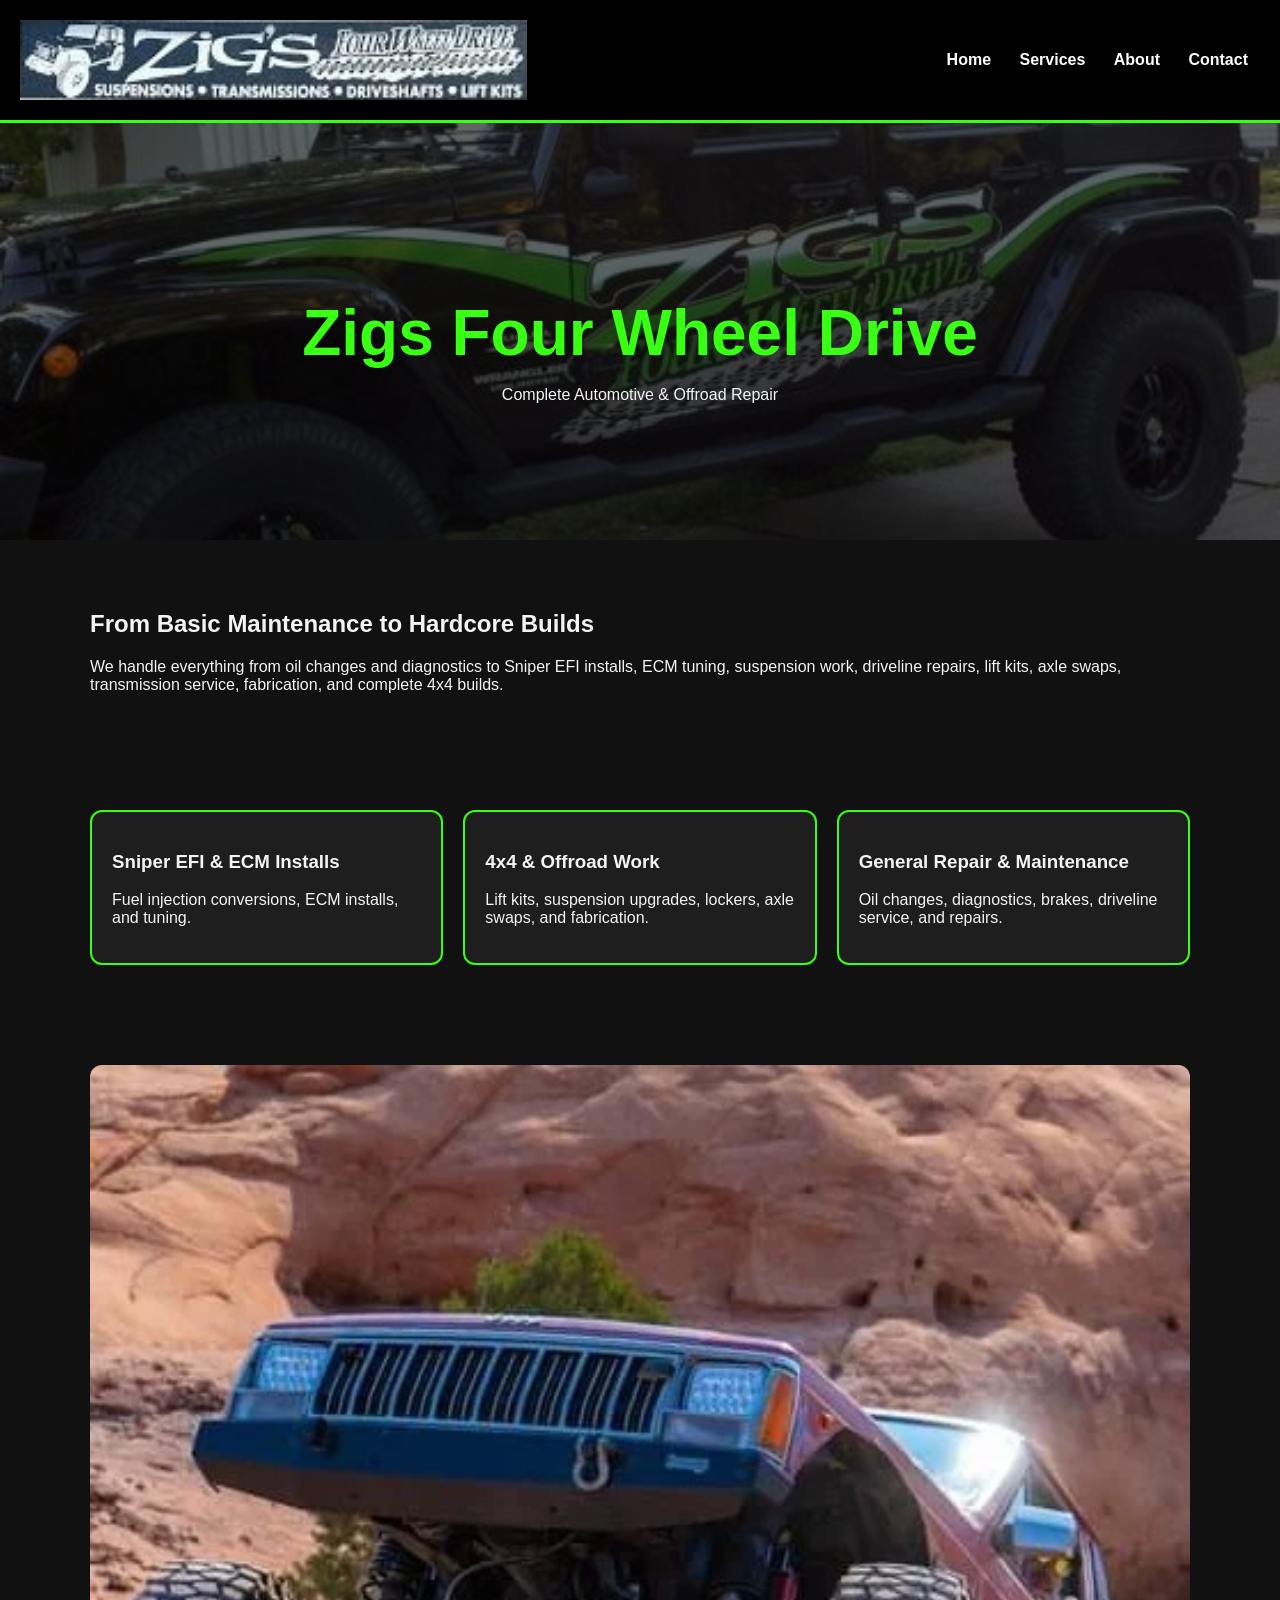
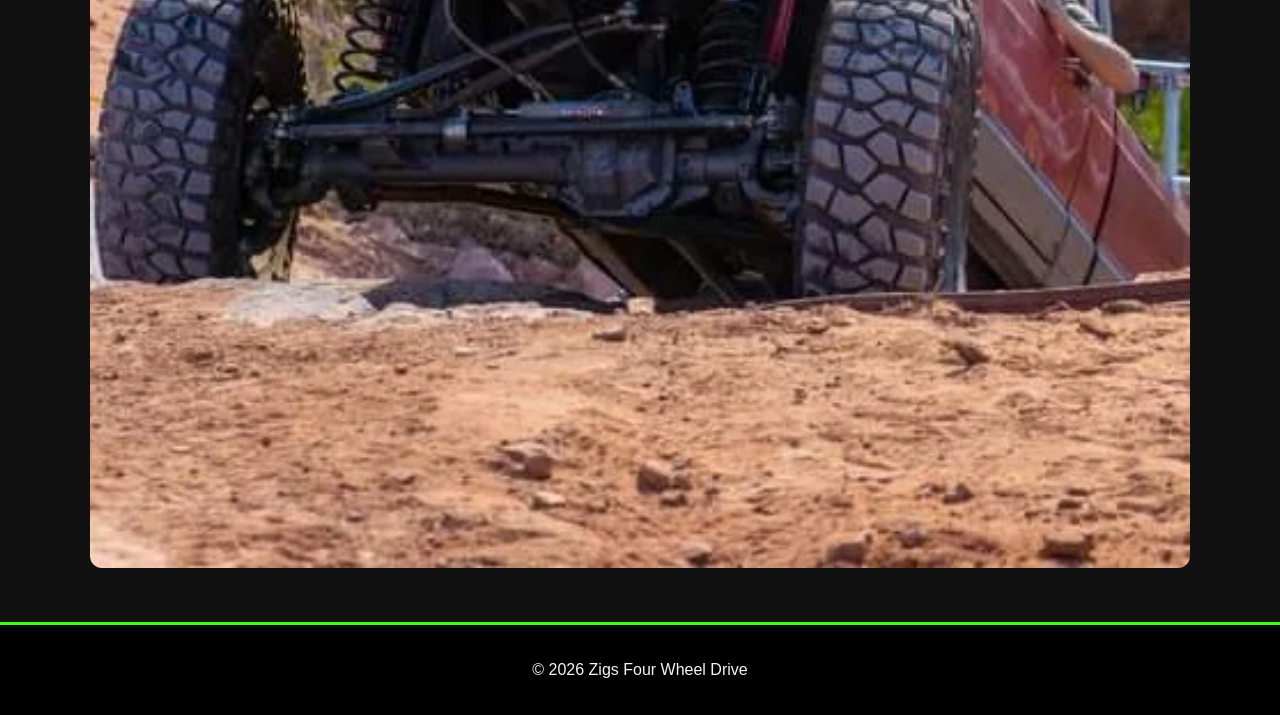
==== index.html @ 1c70395d "Add files via upload" ====
<!DOCTYPE html>
<html lang="en">
<head>
<meta charset="UTF-8">
<meta name="viewport" content="width=device-width, initial-scale=1.0">
<title>Zigs Four Wheel Drive</title>
<link rel="stylesheet" href="styles.css">
</head>
<body>

<header>
  <img src="assets/logo.png" alt="Zigs Four Wheel Drive Logo">
  <nav>
    <a href="index.html">Home</a>
    <a href="services.html">Services</a>
    <a href="about.html">About</a>
    <a href="contact.html">Contact</a>
  </nav>
</header>

<section class="hero">
  <h1>Zigs Four Wheel Drive</h1>
  <p>Complete Automotive & Offroad Repair</p>
</section>

<section class="section">
  <h2>From Basic Maintenance to Hardcore Builds</h2>
  <p>
    We handle everything from oil changes and diagnostics to Sniper EFI installs,
    ECM tuning, suspension work, driveline repairs, lift kits, axle swaps,
    transmission service, fabrication, and complete 4x4 builds.
  </p>
</section>

<section class="section services">
  <div class="card">
    <h3>Sniper EFI & ECM Installs</h3>
    <p>Fuel injection conversions, ECM installs, and tuning.</p>
  </div>

  <div class="card">
    <h3>4x4 & Offroad Work</h3>
    <p>Lift kits, suspension upgrades, lockers, axle swaps, and fabrication.</p>
  </div>

  <div class="card">
    <h3>General Repair & Maintenance</h3>
    <p>Oil changes, diagnostics, brakes, driveline service, and repairs.</p>
  </div>
</section>

<section class="section gallery">
  <img src="assets/jeep.webp" alt="Jeep">
</section>

<footer>
  <p>© 2026 Zigs Four Wheel Drive</p>
</footer>

</body>
</html>
---- styles.css ----
body {
  margin: 0;
  font-family: Arial, sans-serif;
  background: #111;
  color: #f4f4f4;
}

header {
  background: #000;
  padding: 20px;
  display: flex;
  align-items: center;
  justify-content: space-between;
  flex-wrap: wrap;
  border-bottom: 3px solid #39ff14;
}

header img {
  height: 80px;
}

nav a {
  color: white;
  margin: 0 12px;
  text-decoration: none;
  font-weight: bold;
}

.hero {
  background: linear-gradient(rgba(0,0,0,.6), rgba(0,0,0,.6)), url('assets/crawler.jpg');
  background-size: cover;
  background-position: center;
  padding: 120px 20px;
  text-align: center;
}

.hero h1 {
  font-size: 4rem;
  margin-bottom: 10px;
  color: #39ff14;
}

.section {
  padding: 50px 20px;
  max-width: 1100px;
  margin: auto;
}

.services {
  display: grid;
  grid-template-columns: repeat(auto-fit, minmax(220px, 1fr));
  gap: 20px;
}

.card {
  background: #1e1e1e;
  padding: 20px;
  border-radius: 12px;
  border: 2px solid #39ff14;
}

.gallery img {
  width: 100%;
  border-radius: 12px;
}

footer {
  background: #000;
  text-align: center;
  padding: 20px;
  border-top: 3px solid #39ff14;
}
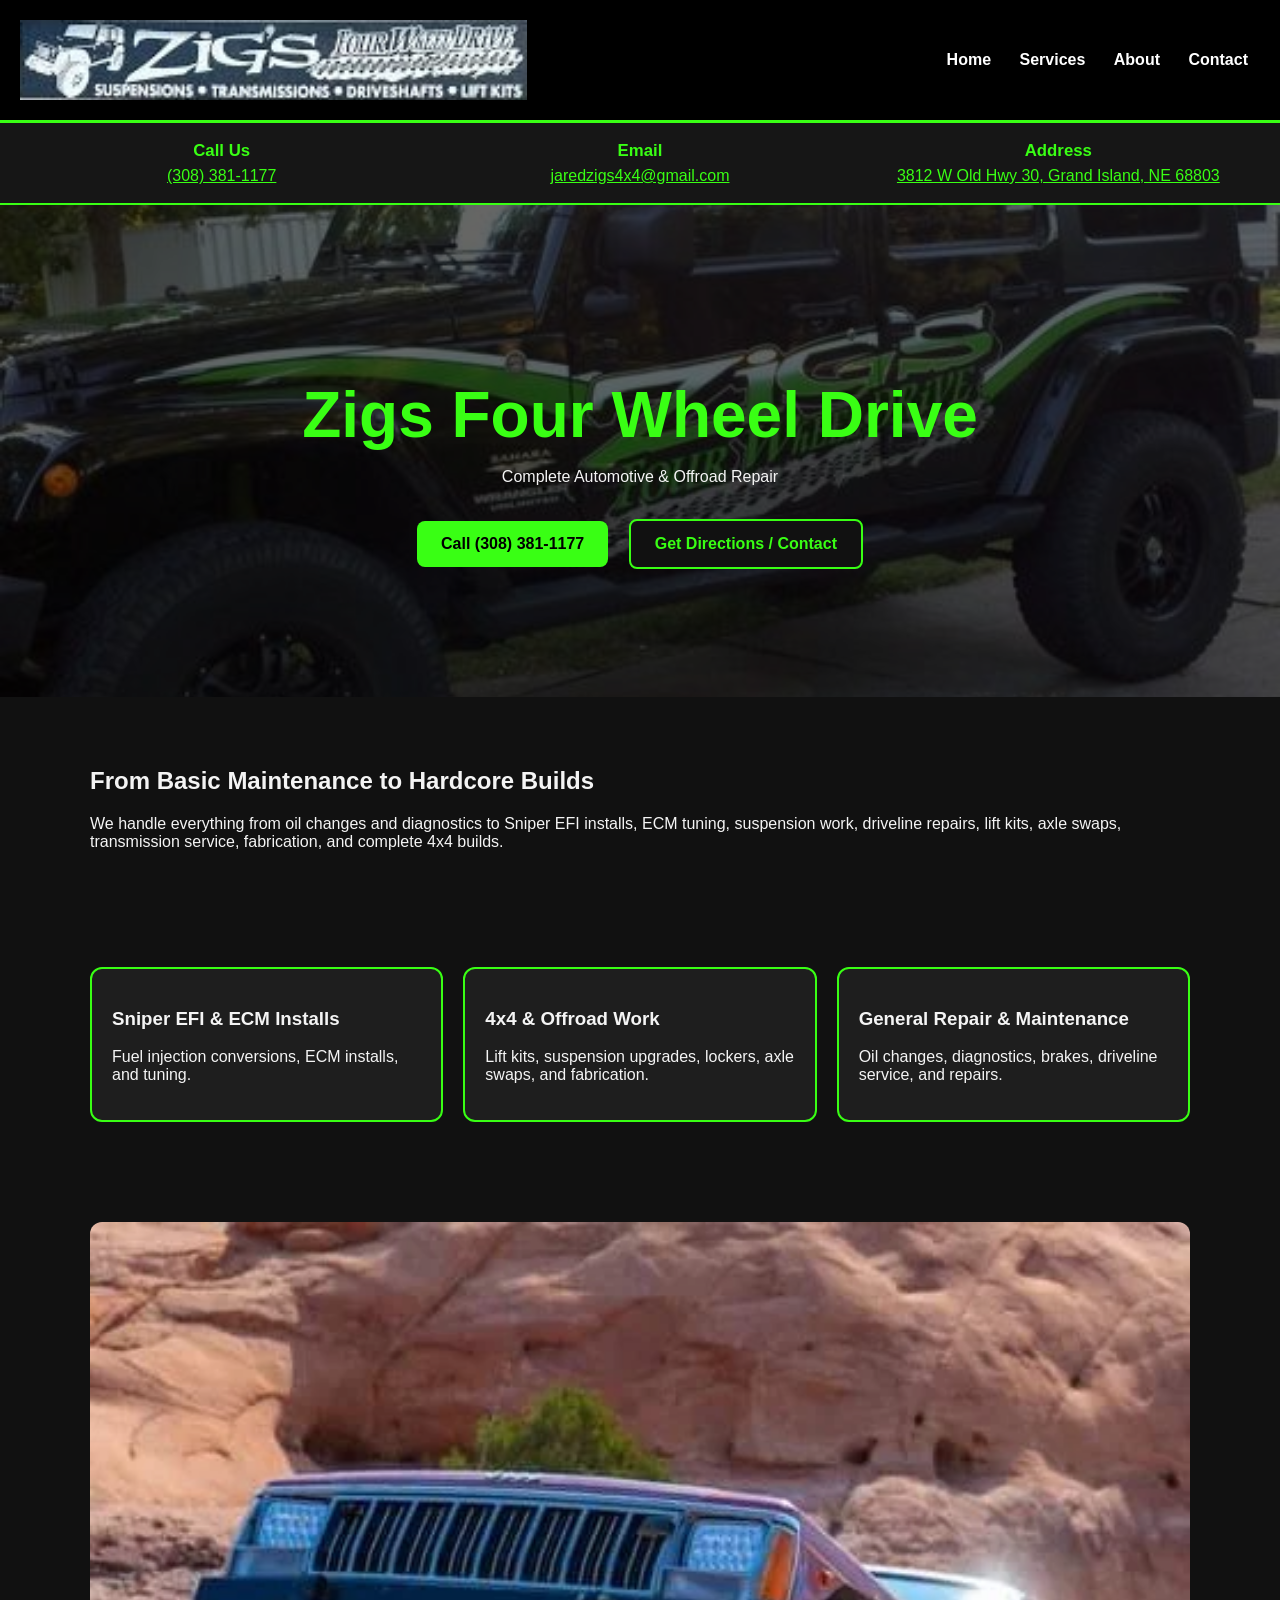
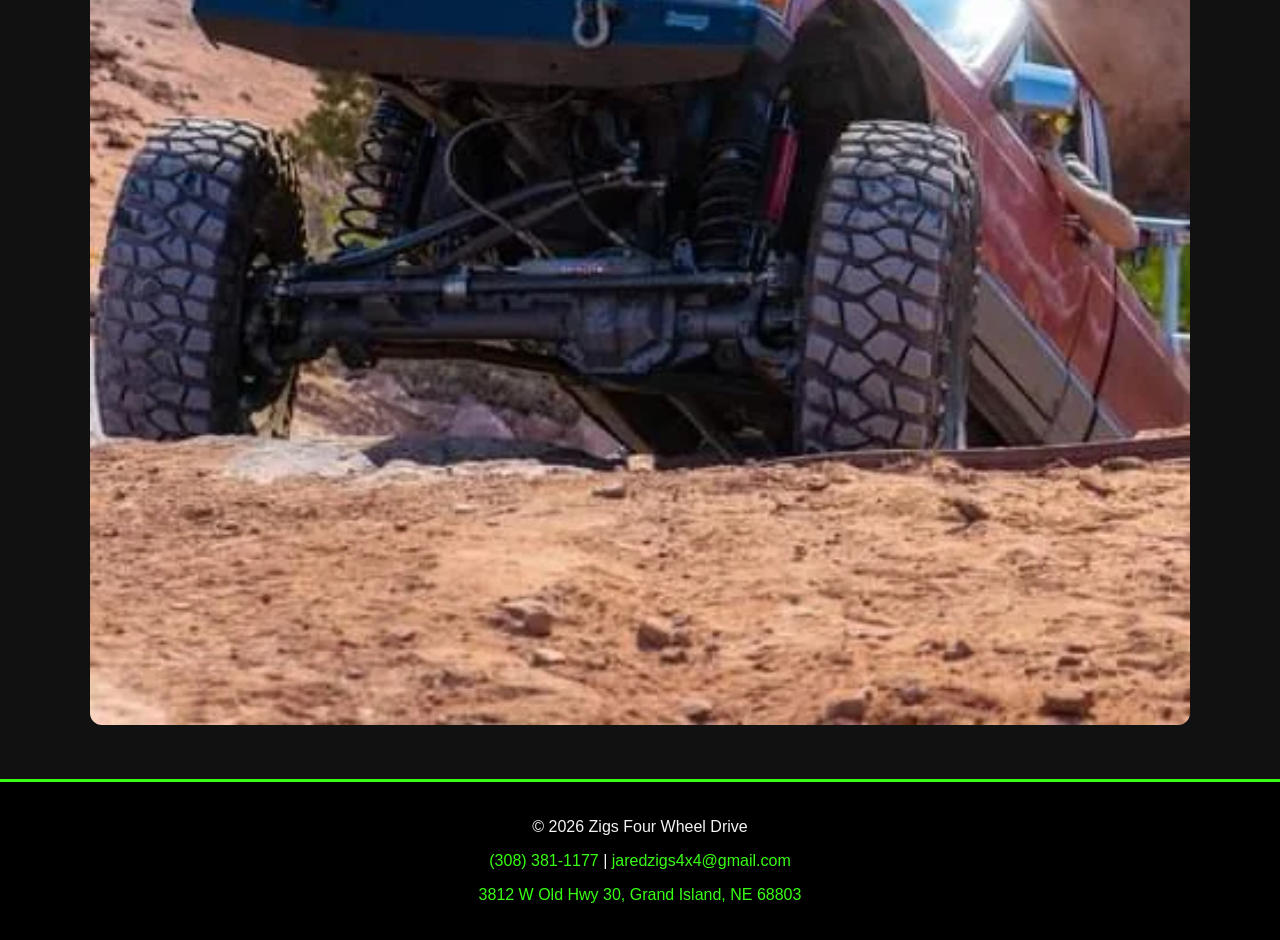
==== commit 51f5ec03: "Add files via upload" ====
--- a/index.html
+++ b/index.html
@@ -19,9 +19,29 @@
   </nav>
 </header>
 
+<section class="contact-strip">
+  <div class="contact-item">
+    <strong>Call Us</strong>
+    <a href="tel:13083811177">(308) 381-1177</a>
+  </div>
+  <div class="contact-item">
+    <strong>Email</strong>
+    <a href="mailto:jaredzigs4x4@gmail.com">jaredzigs4x4@gmail.com</a>
+  </div>
+  <div class="contact-item">
+    <strong>Address</strong>
+    <a href="https://www.google.com/maps/search/?api=1&query=3812%20W%20Old%20Hwy%2030%20Grand%20Island%20NE%2068803" target="_blank" rel="noopener">3812 W Old Hwy 30, Grand Island, NE 68803</a>
+  </div>
+</section>
+
+
 <section class="hero">
   <h1>Zigs Four Wheel Drive</h1>
   <p>Complete Automotive & Offroad Repair</p>
+  <div class="hero-buttons">
+    <a class="btn" href="tel:13083811177">Call (308) 381-1177</a>
+    <a class="btn btn-secondary" href="contact.html">Get Directions / Contact</a>
+  </div>
 </section>
 
 <section class="section">
@@ -56,6 +76,8 @@
 
 <footer>
   <p>© 2026 Zigs Four Wheel Drive</p>
+<p><a href="tel:13083811177">(308) 381-1177</a> | <a href="mailto:jaredzigs4x4@gmail.com">jaredzigs4x4@gmail.com</a></p>
+<p><a href="https://www.google.com/maps/search/?api=1&query=3812%20W%20Old%20Hwy%2030%20Grand%20Island%20NE%2068803" target="_blank" rel="noopener">3812 W Old Hwy 30, Grand Island, NE 68803</a></p>
 </footer>
 
 </body>
--- a/styles.css
+++ b/styles.css
@@ -71,3 +71,74 @@
   padding: 20px;
   border-top: 3px solid #39ff14;
 }
+
+
+.contact-strip {
+  background: #161616;
+  border-bottom: 2px solid #39ff14;
+  display: grid;
+  grid-template-columns: repeat(auto-fit, minmax(230px, 1fr));
+  gap: 15px;
+  padding: 18px 20px;
+  text-align: center;
+}
+
+.contact-item strong {
+  display: block;
+  color: #39ff14;
+  margin-bottom: 6px;
+  font-size: 1.05rem;
+}
+
+a {
+  color: #39ff14;
+}
+
+.contact-card {
+  background: #1e1e1e;
+  border: 2px solid #39ff14;
+  border-radius: 12px;
+  padding: 25px;
+  margin-bottom: 30px;
+}
+
+.hero-buttons {
+  margin-top: 25px;
+}
+
+.btn {
+  display: inline-block;
+  padding: 14px 24px;
+  margin: 8px;
+  background: #39ff14;
+  color: #000;
+  text-decoration: none;
+  font-weight: bold;
+  border-radius: 8px;
+}
+
+.btn-secondary {
+  background: #111;
+  color: #39ff14;
+  border: 2px solid #39ff14;
+}
+
+footer a {
+  color: #39ff14;
+  text-decoration: none;
+}
+
+@media (max-width: 700px) {
+  .hero h1 {
+    font-size: 2.5rem;
+  }
+
+  header {
+    justify-content: center;
+    text-align: center;
+  }
+
+  nav {
+    margin-top: 15px;
+  }
+}
